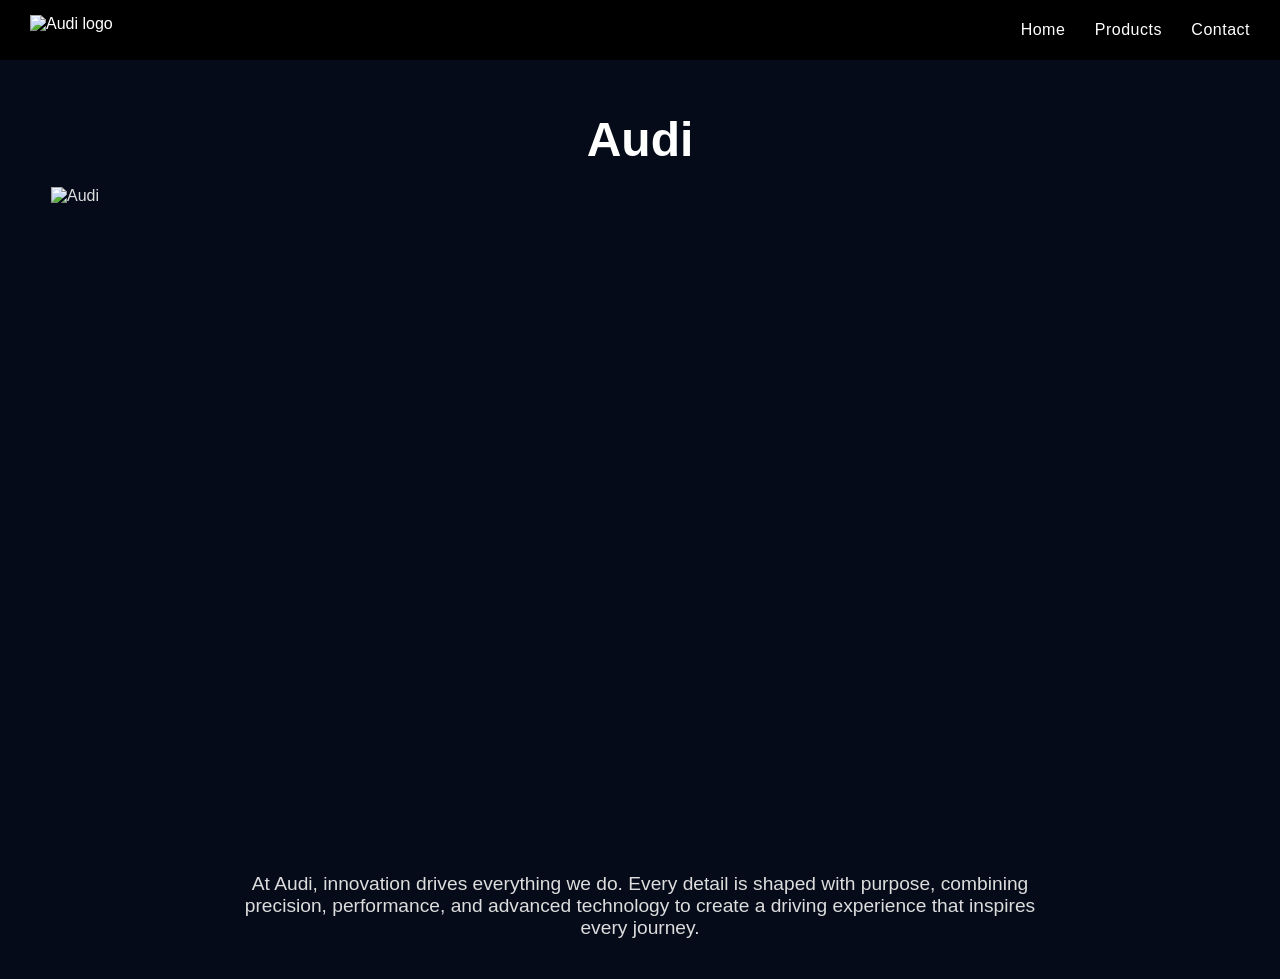
==== index.html @ 318b3cfd "Audi" ====
<!DOCTYPE html>
<html lang="en">
<head>
    <meta charset="UTF-8">
    <link rel="stylesheet" href="css/style.css">
</head>
<body>
    <nav>
        <img src="https://www.nicepng.com/png/full/383-3833441_audi-logo-png-image-background-titanium-ring.png" alt="Audi logo">
        <div>
            <a href="index.html">Home</a>
            <a href="products.html">Products</a>
            <a href="contact.html">Contact</a>
        </div>
    </nav>
    <div class="container">
        <main>
            <h1>Audi</h1>
            <img src="https://dealerinspire-image-library-prod.s3.us-east-1.amazonaws.com/images/Aftc84C6CSvVZHmphjK623zTFrQtpX22sgab84L0.jpg" alt="Audi">
            <p>
                At Audi, innovation drives everything we do. Every detail is shaped with purpose, combining precision, performance, and advanced technology to create a driving experience that inspires every journey.            </p>
        </main>
    </div>

</body>
---- css/style.css ----
body {
    font-family: Arial, sans-serif;
    margin: 0;
    background-color: rgb(6, 11, 26);
}

nav {
    background-color: black;
    color: white;
    padding: 15px 30px;
    display: flex;
    justify-content: space-between;
    align-items: center;
}

nav img {
    height: 30px;
    width: auto;
}

nav a {
    color: white;
    margin-left: 25px;
    text-decoration: none;
    font-size: 16px;
    letter-spacing: 0.5px;
}
nav a:hover {
    color: #aaa;
}

main {
    padding: 20px;
    color: #ddd;
}

main h1 {
    margin-top: 2rem;
    margin-bottom: 10px;
    font-size: 3rem;
    color: white;
    text-align: center;
}

main p {
    max-width: 800px;
    margin: 20px auto;
    text-align: center;
    font-size: 1.2rem;
}

main img {
    display: block;
    margin: 20px auto;
    width: 95%;
    height: 666px;
    object-fit: cover;
}

.hero{
    padding-top: 0;
    margin-top: -40px;
}
.hero img{
    width: 100%;
    height: 300px;
    object-fit: cover;
    object-position: center 59%;
    display: block;
}
.hero p{
    color: white;
    text-align: left;
    font-size: 1rem;
    margin: 20px 0;
    text-align: left;
    max-width: 2222px;
}

.products-section {
    display: flex;
    justify-content: space-between;
    gap: 20px;
    padding: 40px;
}

.product-card {
    background-color: #dbd0d0;
    padding: 20px;
    width: 30%;
}


.product-card img {
    width: 100%;
    height: 250px;
    object-fit: cover;
    margin-bottom: 10px;
}

.product-card h2 {
    margin-bottom: 10px;
}

.small-text {
    font-style: italic;
    color: gray;
    margin-bottom: 10px;
}

.contact-content {
    display: flex;
    justify-content: space-between;
    align-items: flex-start;
    padding: 40px;
}
.contact h1{
    color: white;
    text-align: left;
    padding-top: 1rem;
    padding-left: 2rem;
}

.contact-content {
    padding-top: 0;
}

.contact-text {
    width: 40%;
    color: white;
}

.contact-map {
    width: 50%;
}

.contact-map img {
    width: 100%;
    height: 400px;
    object-fit: cover;
}
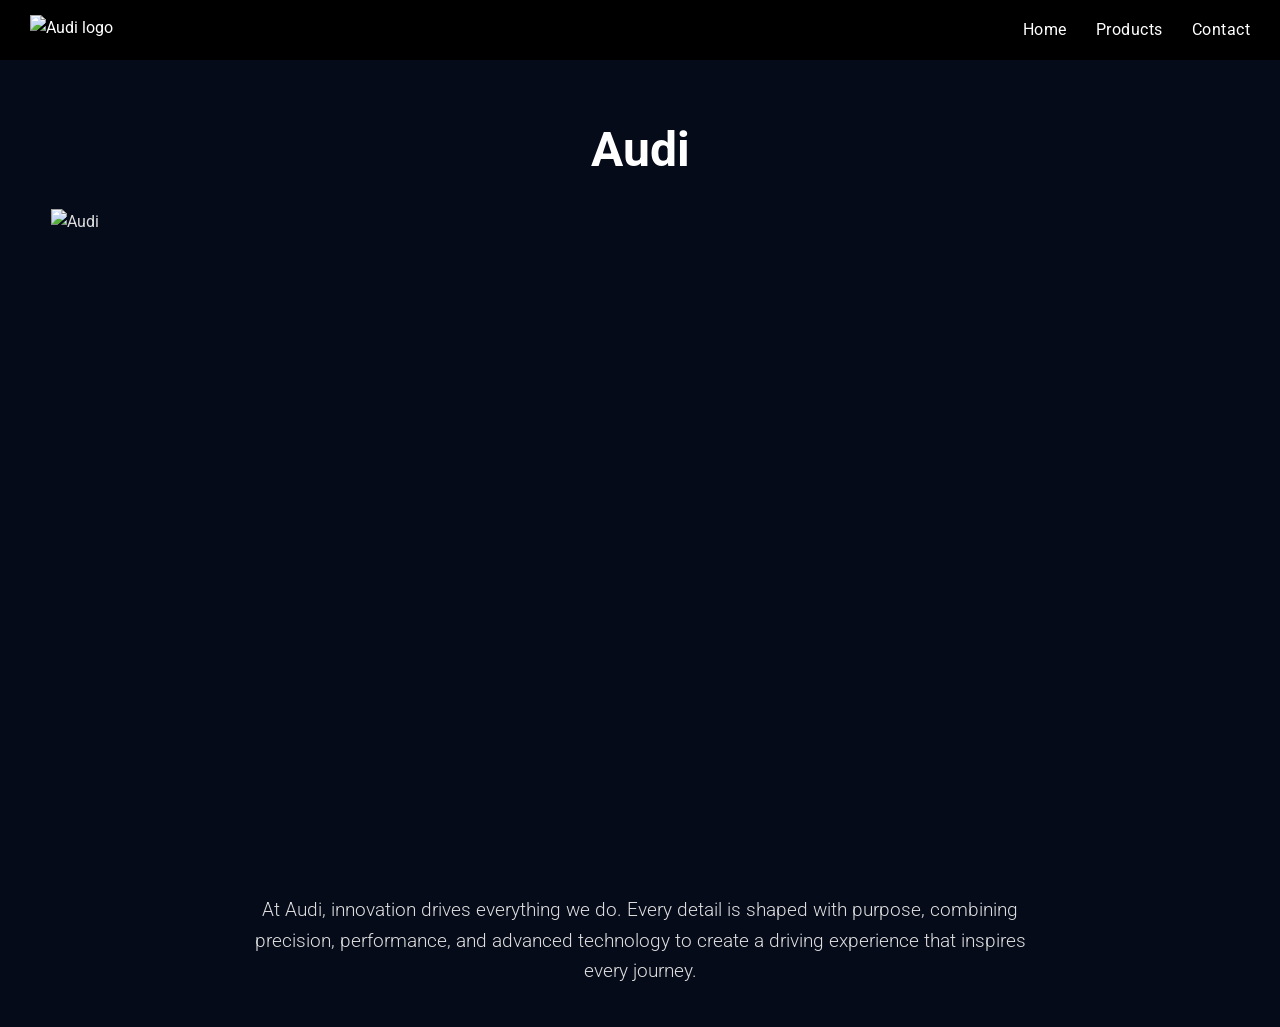
==== commit cc254082: "Audi" ====
--- a/index.html
+++ b/index.html
@@ -2,6 +2,10 @@
 <html lang="en">
 <head>
     <meta charset="UTF-8">
+    <link rel="preconnect" href="https://fonts.googleapis.com">
+    <link rel="preconnect" href="https://fonts.gstatic.com" crossorigin>
+    <link href="https://fonts.googleapis.com/css2?family=Roboto:ital,wght@0,100..900;1,100..900&display=swap" rel="stylesheet">
+
     <link rel="stylesheet" href="css/style.css">
 </head>
 <body>
@@ -22,4 +26,6 @@
         </main>
     </div>
 
-</body>+</body>
+</html>
+
--- a/css/style.css
+++ b/css/style.css
@@ -1,5 +1,7 @@
 body {
-    font-family: Arial, sans-serif;
+    line-height: 1.6;
+    font-family: 'Roboto', Arial, sans-serif;
+    font-weight: 100;
     margin: 0;
     background-color: rgb(6, 11, 26);
 }
@@ -102,12 +104,6 @@
     margin-bottom: 10px;
 }
 
-.small-text {
-    font-style: italic;
-    color: gray;
-    margin-bottom: 10px;
-}
-
 .contact-content {
     display: flex;
     justify-content: space-between;
@@ -138,4 +134,16 @@
     width: 100%;
     height: 400px;
     object-fit: cover;
-}+}
+
+body {
+    font-weight: 400;
+}
+
+h1, h2 {
+    font-weight: 700;
+}
+
+p {
+    font-weight: 300;
+}
